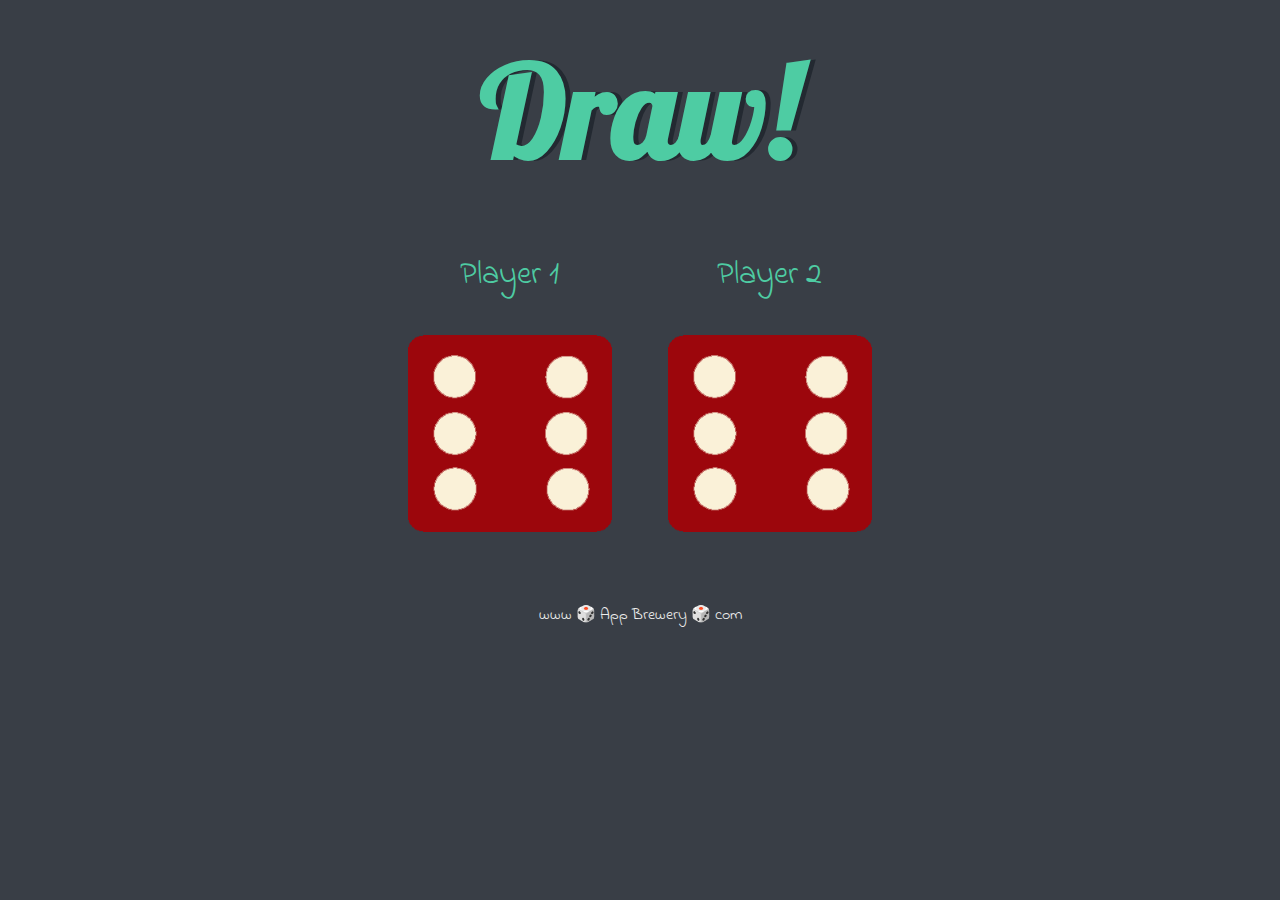
==== dicee.html @ cfa8359b "Add files via upload" ====
<!DOCTYPE html>
<html lang="en" dir="ltr">
  <head>
    <meta charset="utf-8">
    <title>Dicee</title>
    <link rel="stylesheet" href="styles.css">
    <link href="https://fonts.googleapis.com/css?family=Indie+Flower|Lobster" rel="stylesheet">
    <link rel="stylesheet" href="index.js">
  </head>
  <body>

    <div class="container">
      <h1>Refresh Me</h1>

      <div class="dice">
        <p>Player 1</p>
        <img class="img1" src="">
      </div>

      <div class="dice">
        <p>Player 2</p>
        <img class="img2" src="">
      </div>

    </div>




    <script type="text/javascript" src="index.js"></script>
  </body>

  <footer>
    www 🎲 App Brewery 🎲 com
  </footer>
</html>
---- styles.css ----
.container {
  width: 70%;
  margin: auto;
  text-align: center;
}

.dice {
  text-align: center;
  display: inline-block;

}

body {
  background-color: #393E46;
}

h1 {
  margin: 30px;
  font-family: 'Lobster', cursive;
  text-shadow: 5px 0 #232931;
  font-size: 8rem;
  color: #4ECCA3;
}

p {
  font-size: 2rem;
  color: #4ECCA3;
  font-family: 'Indie Flower', cursive;
}

img {
  width: 80%;
}

footer {
  margin-top: 5%;
  color: #EEEEEE;
  text-align: center;
  font-family: 'Indie Flower', cursive;

}
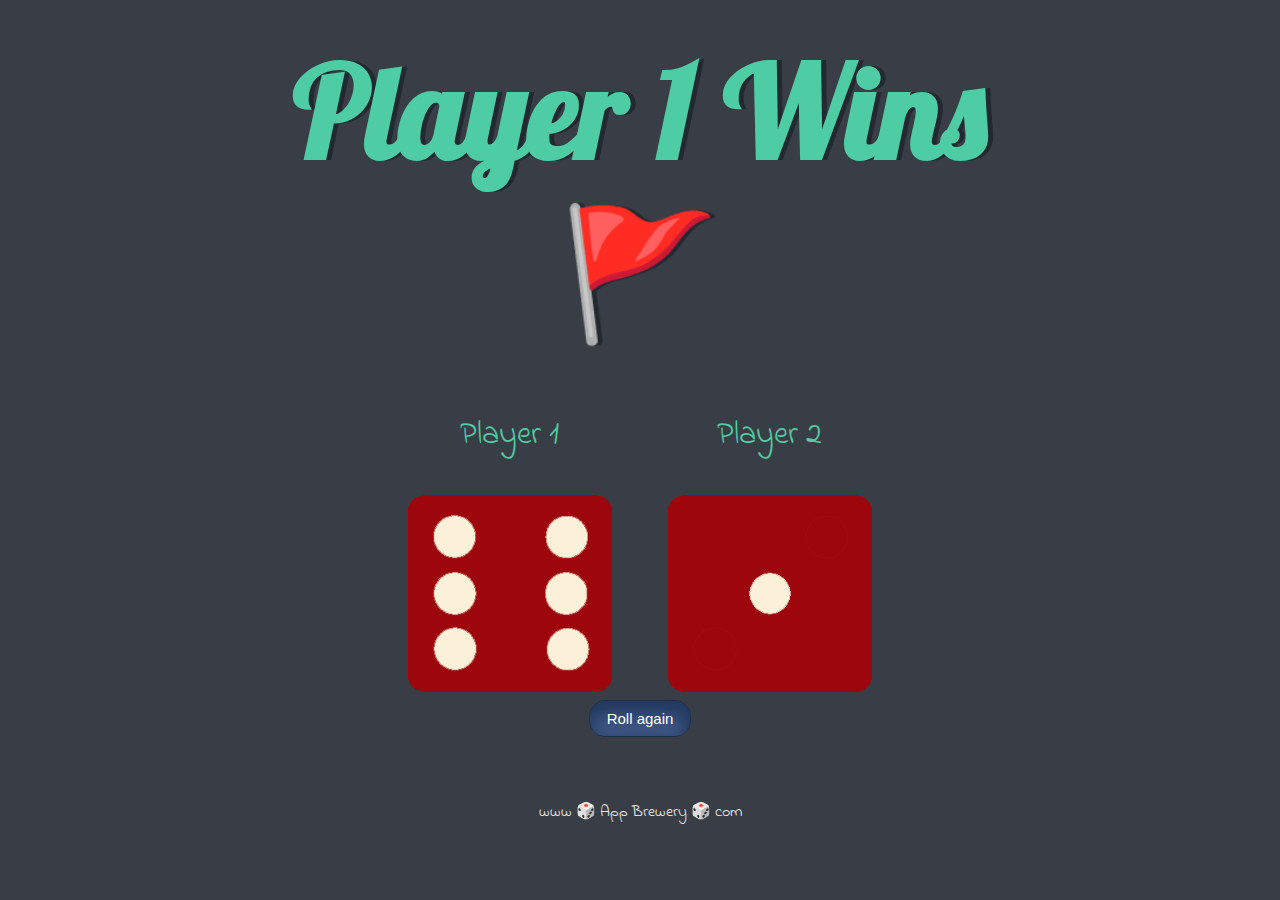
==== commit 311c5d68: "Add files via upload" ====
--- a/dicee.html
+++ b/dicee.html
@@ -2,15 +2,17 @@
 <html lang="en" dir="ltr">
   <head>
     <meta charset="utf-8">
-    <title>Dicee</title>
+    <title>Dice Game</title>
+    <link rel="stylesheet" href="animate.min.css">
     <link rel="stylesheet" href="styles.css">
     <link href="https://fonts.googleapis.com/css?family=Indie+Flower|Lobster" rel="stylesheet">
+    
     <link rel="stylesheet" href="index.js">
   </head>
   <body>
 
     <div class="container">
-      <h1>Refresh Me</h1>
+      <h1 class="animate__animated animate__pulse">Refresh Me</h1>
 
       <div class="dice">
         <p>Player 1</p>
@@ -23,7 +25,9 @@
       </div>
 
     </div>
+    <div style="text-align: center;"> <button class="myButton" onclick="history.go(0)">Roll again</button></div>
 
+  
 
 
 
--- a/styles.css
+++ b/styles.css
@@ -39,3 +39,28 @@
   font-family: 'Indie Flower', cursive;
 
 }
+
+.myButton {
+  
+	box-shadow:inset -2px 6px 15px 3px #23395e;
+	background:linear-gradient(to bottom, #2e466e 5%, #415989 100%);
+	background-color:#2e466e;
+	border-radius:16px;
+	border:1px solid #1f2f47;
+	display:inline-block;
+	cursor:pointer;
+	color:#ffffff;
+	font-family:Arial;
+	font-size:15px;
+	padding:9px 17px;
+  text-decoration:none;
+   
+}
+.myButton:hover {
+	background:linear-gradient(to bottom, #415989 5%, #2e466e 100%);
+	background-color:#415989;
+}
+.myButton:active {
+	position:relative;
+	top:1px;
+}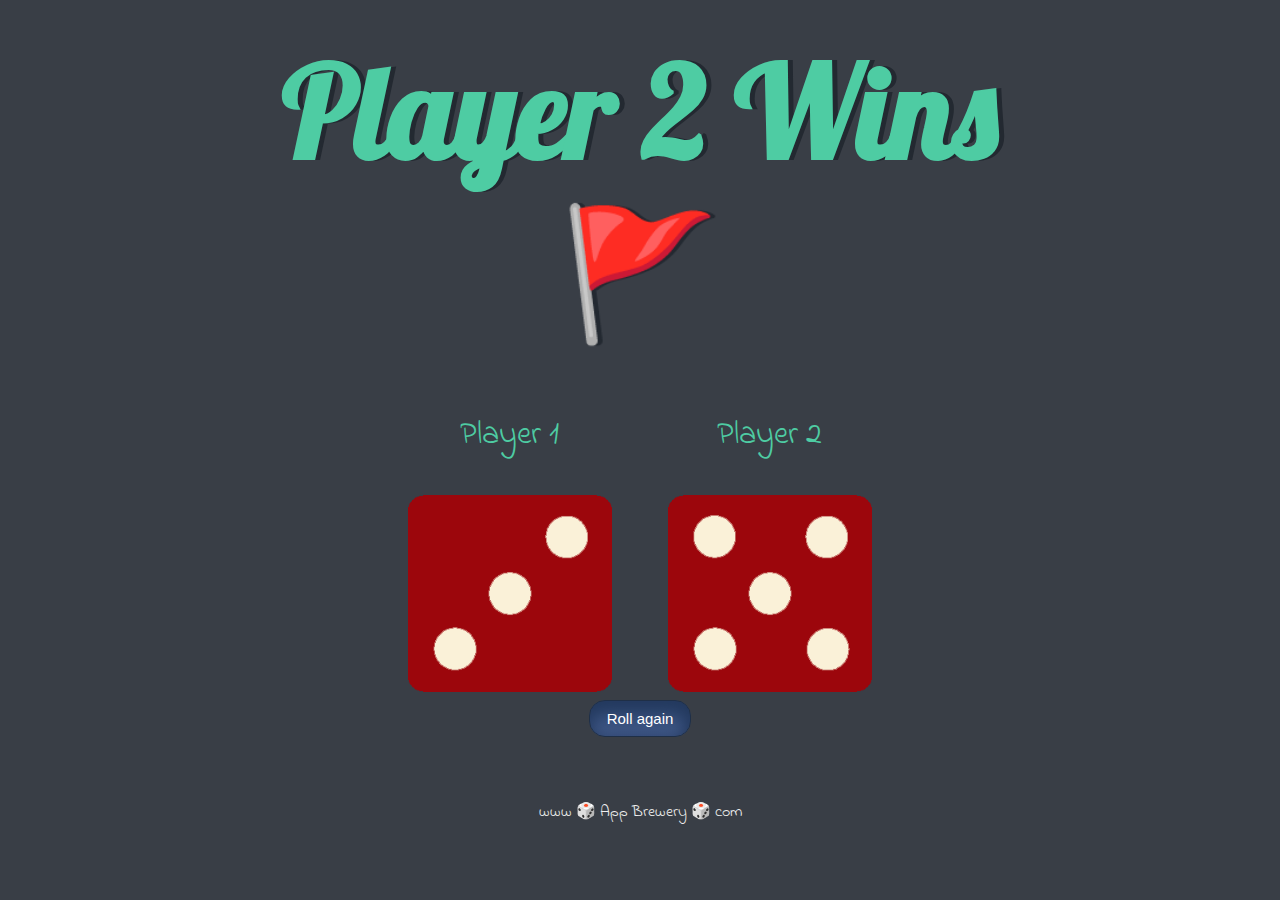
==== commit 3dbef60e: "Update dicee.html" ====
--- a/dicee.html
+++ b/dicee.html
@@ -3,9 +3,10 @@
   <head>
     <meta charset="utf-8">
     <title>Dice Game</title>
-    <link rel="stylesheet" href="animate.min.css">
+  
     <link rel="stylesheet" href="styles.css">
     <link href="https://fonts.googleapis.com/css?family=Indie+Flower|Lobster" rel="stylesheet">
+      <link rel="stylesheet" href="animate.min.css">
     
     <link rel="stylesheet" href="index.js">
   </head>
